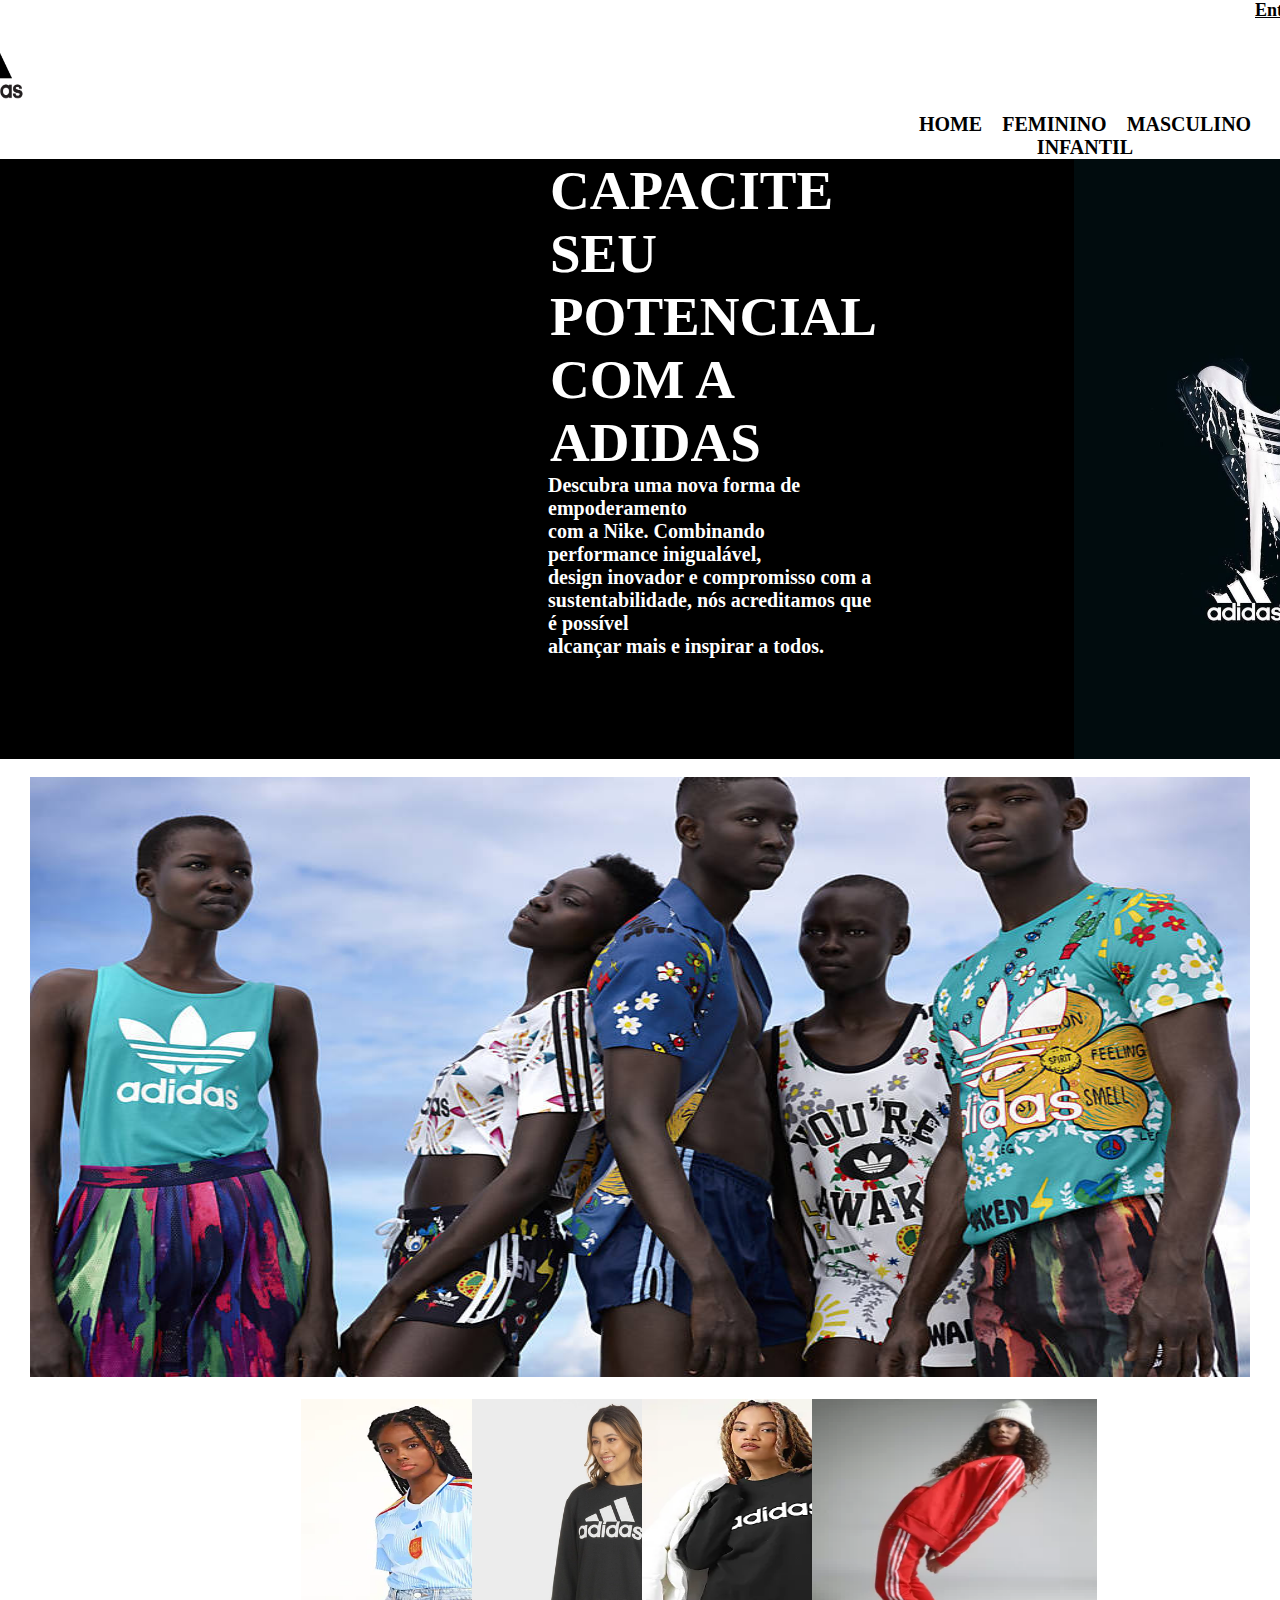
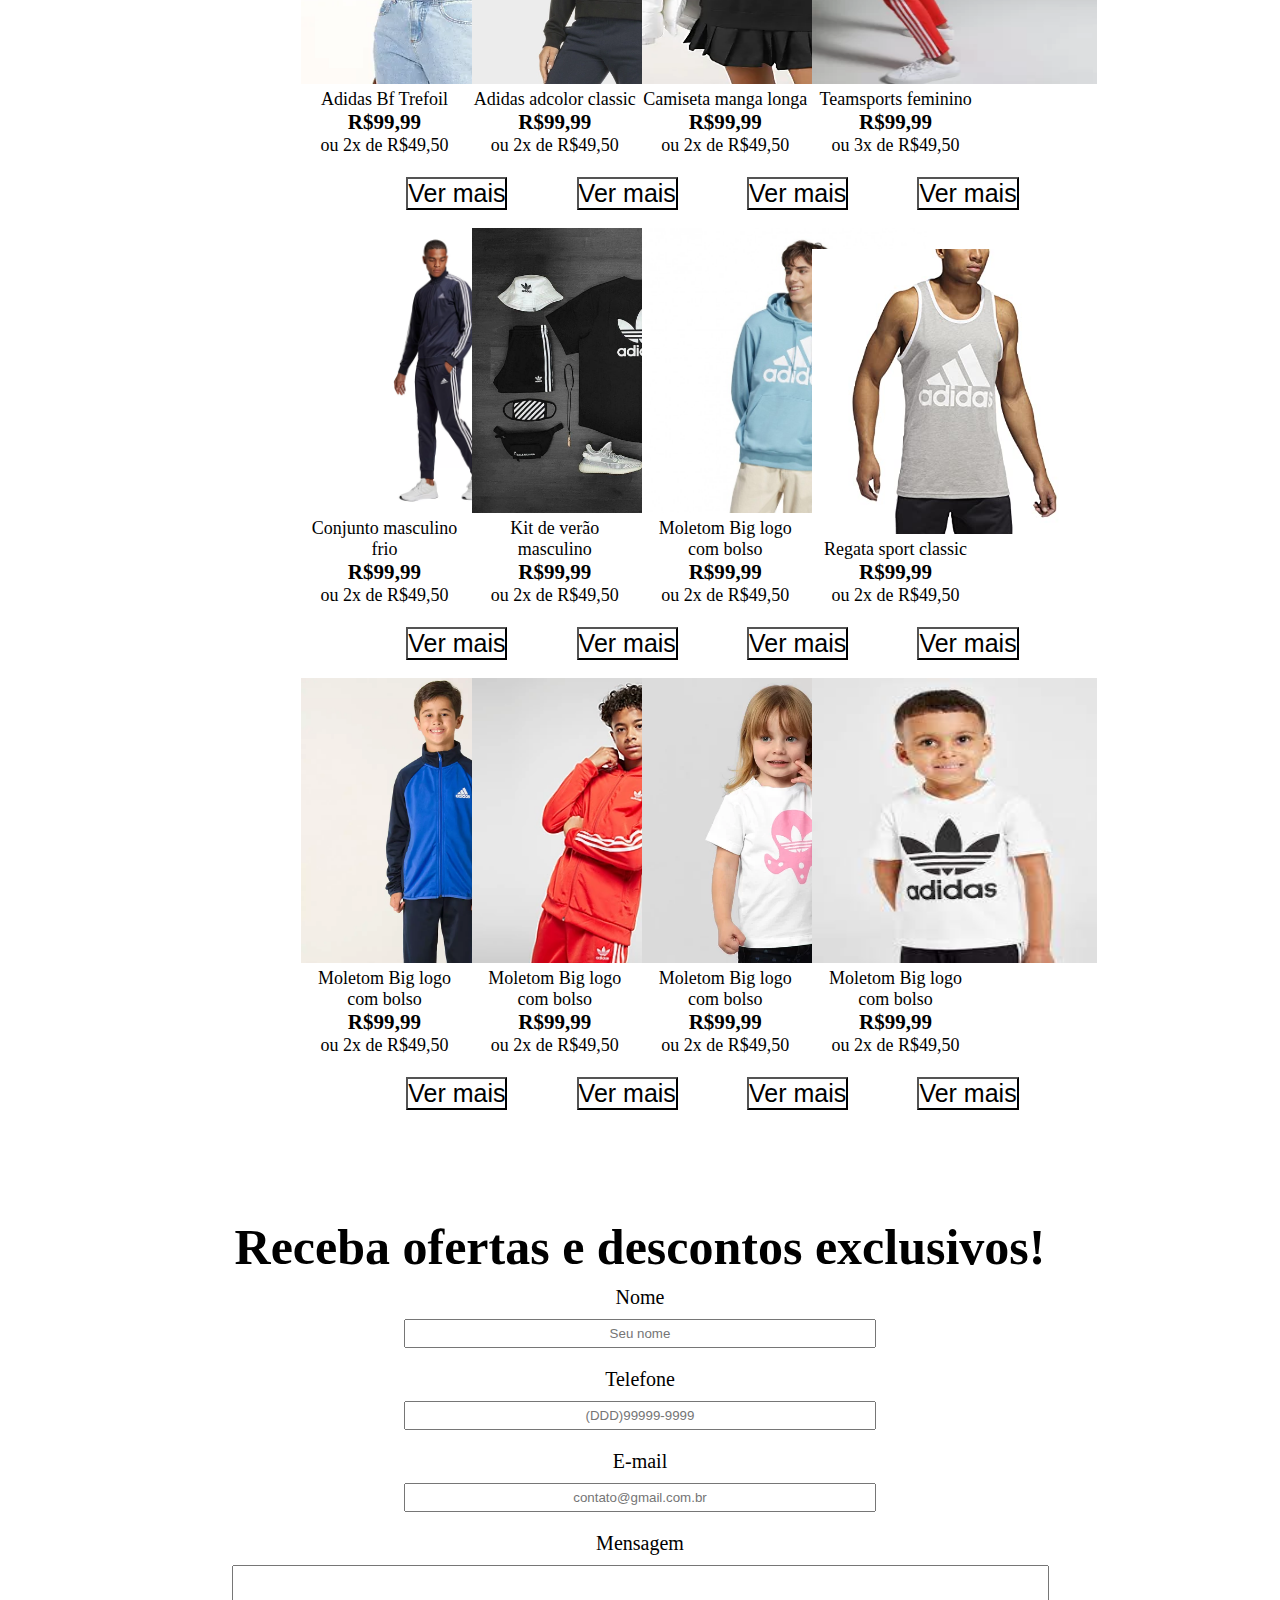
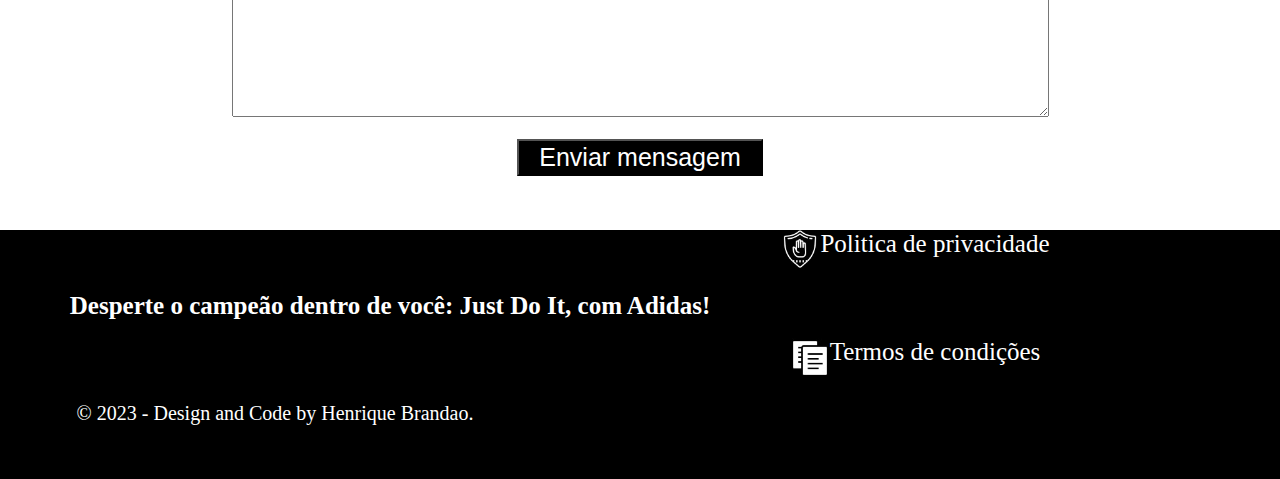
==== Adidas/index.html @ 067ecf52 "Add files via upload" ====
<!DOCTYPE html>
<html lang="Pt-br">
<head>
    <meta charset="UTF-8">
    <meta name="viewport" content="width=device-width, initial-scale=1.0">
    <title>Adidas</title>
    <link rel="stylesheet" href="./style/style.css">
</head>
<body>
    <div class="entrar">
     <strong><p><a href="login.html" style="color: black; text-decoration: underline;">Entrar</a></p></strong>
    </div><br>
<img class="logo" src="./assets/logo.png">


    <nav class="hover-nav">
    <ul>
        <a><li><a class="decoracao-menu-nav" href="index.html"> Home</a></li>
        <li><a class="decoracao-menu-nav" href="Feminino.html">Feminino</a></li>
        <li><a class="decoracao-menu-nav" href="masculino.html">MAsculino</a></li>
        <li><a class="decoracao-menu-nav" href="infantil.html">Infantil</a></li>

    </ul>
    </nav>

    <main>
            <div class="container1" >
                <h1 class="titulo-apresentacao"><strong>CAPACITE SEU<br> POTENCIAL COM A <br>ADIDAS</strong><br><p class="sob-titulo-apresentacao" >Descubra uma nova forma de empoderamento<br> com a Nike. Combinando performance inigualável,<br> design inovador e compromisso com a<br> sustentabilidade, nós acreditamos que é possível<br> alcançar mais e inspirar a todos.</p></h1>
                
            
                <img class="ajuste-img-banner-propaganda" src="./assets/img banner de propaganda.png">
            </div><br>

            <img class="modelos" src="./assets/modelos.png"><br><br>







            <div class="produtos-femininos">
                
              <ul>

                <li>
                    <img src="./assets/Catalogo feminino/catalogo feminino peça 1.png" style="width: 285px; height: 285px;">
                    <p>Adidas Bf Trefoil</p>
                    <h3>R$99,99</h3>
                    <p>ou 2x de R$49,50</p><br>
                    <input class="botao" type="submit" value="Ver mais">
                </li>

                <li><img src="./assets/Catalogo feminino/peça 2.png" style="width: 285px; height: 285px;">
                    <p>Adidas adcolor classic</p>
                    <h3>R$99,99</h3>
                    <p>ou 2x de R$49,50</p><br>
                    <input class="botao"  type="submit" value="Ver mais">
                </li>

                <li>
                    <img src="./assets/Catalogo feminino/peça 3.png" style="width: 285px; height: 285px;">
                    <p>Camiseta manga longa</p>
                    <h3>R$99,99</h3>
                    <P>ou 2x de R$49,50</P><br>
                    <input class="botao"  type="submit" value="Ver mais">
                </li>

                <li>
                    <img src="./assets/Catalogo feminino/peça 4.png" style="width: 285px; height: 285px;">
                    <p>Teamsports feminino</p>
                    <h3>R$99,99</h3>
                    <p>ou 3x de R$49,50</p><br>
                    <input class="botao"  type="submit" value="Ver mais">
                </li>

              </ul><br> </div>











              <div class="produtos-masculinos">
              <ul>
                <li><img src="./assets/Catalogo maculino/conjunto masculino-frio.png" style="width: 285px; height: 285px;">
                    <p>Conjunto masculino frio</p>
                    <h3>R$99,99</h3>
                    <p>ou 2x de R$49,50</p><br>
                    <input class="botao"  type="submit" value="Ver mais">
                </li>

                <li><img src="./assets/Catalogo maculino/conjunto masculino.png" style="width: 285px; height: 285px;">
                    <p>Kit de verão masculino</p>
                    <h3>R$99,99</h3>
                    <p>ou 2x de R$49,50</p><br>
                    <input class="botao"  type="submit" value="Ver mais">
                </li>

                <li><img src="./assets/Catalogo maculino/Moletom masculino Big logo com bolso.png" style="width: 285px; height: 285px;">
                    <p>Moletom Big logo com bolso</p>
                    <h3>R$99,99</h3>
                    <p>ou 2x de R$49,50</p><br>
                    <input class="botao"  type="submit" value="Ver mais">
                </li>

                <li><img src="./assets/Catalogo maculino/Regata Sport classic.png" style="width: 285px; height: 285px;">
                    <p>Regata sport classic</p>
                    <h3>R$99,99</h3>
                    <p>ou 2x de R$49,50</p><br>
                    <input class="botao"  type="submit" value="Ver mais">
                </li>
              </ul><br>
              
            </div>







              <div class="produtos-infantil">
              <ul>
                <li><img src="./assets/Catalogo infantil/agasalho Infantil masculino.png" style="width: 285px; height: 285px;">
                    <p>Moletom Big logo com bolso</p>
                    <h3>R$99,99</h3>
                    <p>ou 2x de R$49,50</p><br>
                    <input class="botao"  type="submit" value="Ver mais">
                </li>
                <li><img src="./assets/Catalogo infantil/agasalho infantil.png" style="width: 285px; height: 285px;">
                    <p>Moletom Big logo com bolso</p>
                    <h3>R$99,99</h3>
                    <p>ou 2x de R$49,50</p><br>
                    <input class="botao"  type="submit" value="Ver mais">
                </li>
                <li><img src="./assets/Catalogo infantil/camiseta feminina infantil.png" style="width: 285px; height: 285px;" >
                    <p>Moletom Big logo com bolso</p>
                    <h3>R$99,99</h3>
                    <p>ou 2x de R$49,50</p><br>
                    <input class="botao"  type="submit" value="Ver mais">
                </li>
                <li><img src="./assets/Catalogo infantil/camiseta masculina infantil.png" style="width: 285px; height: 285px;">
                    <p>Moletom Big logo com bolso</p>
                    <h3>R$99,99</h3>
                    <p>ou 2x de R$49,50</p><br>
                    <input class="botao"  type="submit" value="Ver mais">
                </li>

            </ul>
 
            </div>

    </main><br><br><br><br><br><br>

    
    <form>
        <h1 style="font-size: 50px;">Receba ofertas e descontos exclusivos!</h1>
        <label for="nome" >Nome</label>
        <input type="text" id="nome" placeholder="Seu nome" class="input-padrao">

        <label for="Telefone">Telefone</label>
        <input type="text" id="Telefone" placeholder="(DDD)99999-9999" class="input-padrao">

        <label for="Email"> E-mail</label>
        <input type="text" id="E-mail" placeholder="contato@gmail.com.br" class="input-padrao">

        <label for="Mensagem">Mensagem</label>
        <textarea cols="100" rows="10" id="mensagem"></textarea><br><br>
        <button class="button">Enviar mensagem</button>
    </form><br><br><br>

    <footer style="background-color: black;">
       

            <div class="politica-de-privacidade">
              <img src="./assets/politica de privacidade.png.jpg" style="width: 40px; height: 40px;"> <p>Politica de privacidade</p>
            </div><br><br>

            <h3 style="color: white; margin-left: -500px; font-size: 25px;">Desperte o campeão dentro de você: Just Do It, com Adidas!</h3><br>

            <div class="termos-de-condicoes">
              <img src="./assets/termo e condicao.png.jpg" style="width: 40px; height: 40px;"> <p>Termos de condições</p>
            </div> 
            
        <p class="copyright" > &copy; 2023 - Design and Code by Henrique Brandao.</p><br><br><br>
    </footer>

   
    
</body>
</html>
---- Adidas/style/style.css ----
* {
    
    margin: 0;
    padding: 0;
    text-align: center;
    
}
.entrar {
    text-align: end;
    font-size: 18px; 
    margin-left: +1255px;  
}


.logo {
   width: 70px;
   height: 70px;
   margin-left: -1300px;
}





/***************************/

/*CSS PÁGINA DO USUÁRIO*/
.logo-pagina-login {
    width: 250px;
}

.input-login-usuario {
    padding: 5px 50px;
    
}
.h1-login-usuario {
    font-size: 40px;
}
.button-login-usuario {
    background-color: #000000;
    color: white;
    padding: 5px 70px;
}
.button-login-criar-conta {
    background-color: #000000;
    padding: 5px 58px;
    
}
.botao-criar-conta2 {
    background-color: #000000;
    color: #000000;
    text-decoration: none;
    padding: 5px 30px;
}
.logo-conta-criada-com-sucesso {
    width: 120px;
}
.botao-voltar-ao-menu-inicial {
    background-color: #000000;
    color: white;
    padding: 5px 30px;
}


/*****************************/





nav li {
    
    display: inline;
    margin:0 0 0 15px;
 
}

nav {
    text-transform:uppercase;
    color: black;
    font-weight: bold;
    font-size: 20px;
    margin-left: +875px;
}
.decoracao-menu-nav {
    text-decoration: none;
    color: #000000;
}
.hover-nav :hover{
    color:rgb(136, 130, 130);
    text-decoration: none;
    
}

.container1 {
    color: white;
    background-color: #000000;
    display: flex;
}
.ajuste-img-banner-propaganda {
    width: 600px;
    height: 600px;
    margin-left: 200px;
}
.titulo-apresentacao {
    font-size: 55px;
    text-align: left;
    margin-left: +550px;
    
}
.sob-titulo-apresentacao {
    font-size: 20px;
    text-align: left;
    margin-left: -2px;
}
.modelos {
    width: 1220px;
    height: 600px;
   
}


.produtos-femininos li {
    display:inline-block;
    text-align: center;
    width: 13%;
    font-size: 18px;
    text-align: left; 
    
      
}
.produtos-masculinos li {
    display:inline-block;
    text-align: center;
    width: 13%;
    font-size: 18px;
    text-align: left; 
    
      
}
.produtos-infantil li {
    display:inline-block;
    text-align: center;
    width: 13%;
    font-size: 18px;
    text-align: left; 
    
}
.botao {
    font-size: 25px;
    background-color: white;
    margin-left: +105px;
    

}
form label, form p {
    display: block;
    font-size: 20px;
    margin: 10px 0; /*para dar espaço entre as opções do formulario*/
   
}

.input-padrao {
    margin: 0 0 10px;
    padding: 5px 10px; /*Para alterar o tamanho da caixa de texto*/
    width: 35%;
    
}
.button {
    background-color: #000000;
    color: white;
    font-size:25px;
    padding: 2px 20px;
}
.botao-criar-conta {
    background-color: #000000;
    color: white;
    font-size: 18px;
}
.footer {
    flex-shrink: 0;
    background-color: black;
    padding: 40px 0;
    
    
}
.politica-de-privacidade {
    color: white;
    text-align: left;
    font-size: 25px;
    display: inline-flex;
    margin-left: +550px;
}
.termos-de-condicoes {
    color: white;
    font-size: 25px;
    display: inline-flex;
    margin-left: +550px;
    
}
.copyright {
    color: white;
    font-size: 20px;
    margin: 20px 0 0;
    margin-left: -730px;
}
.footer {
    position: absolute;
}
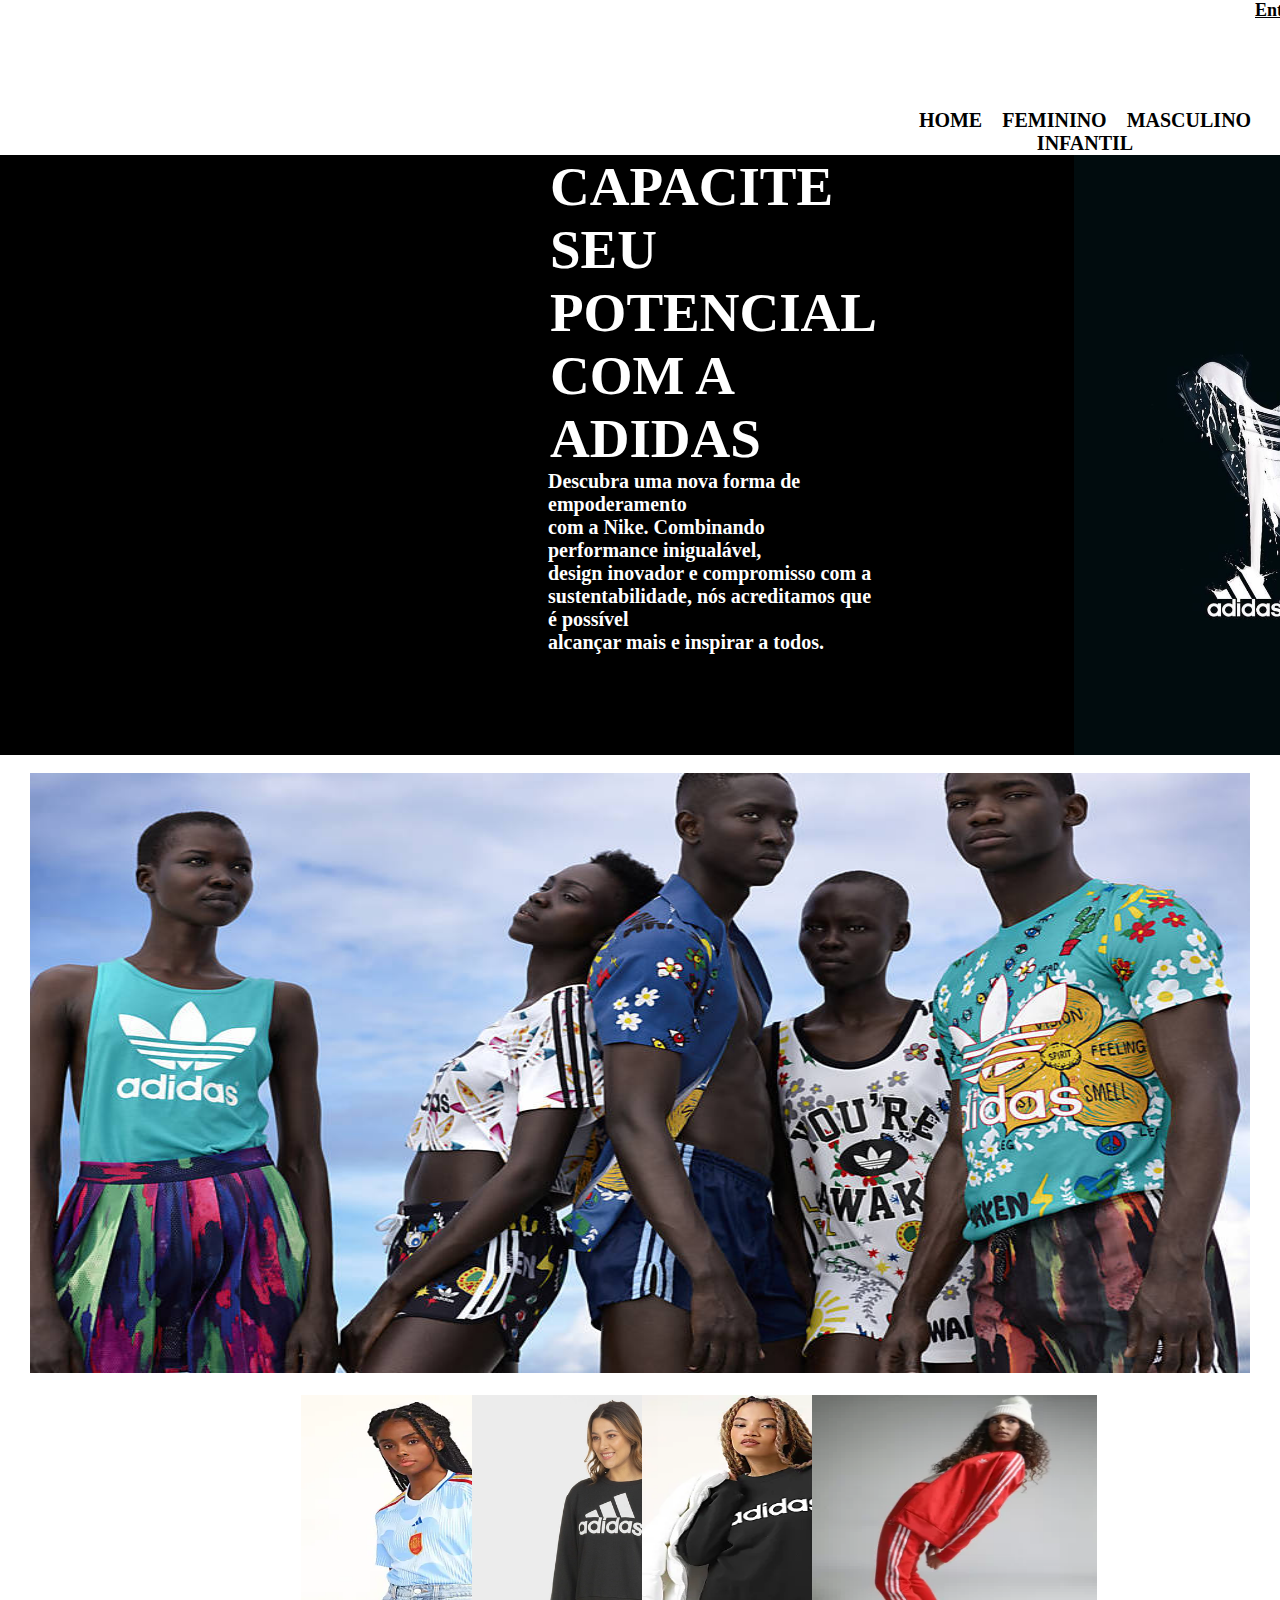
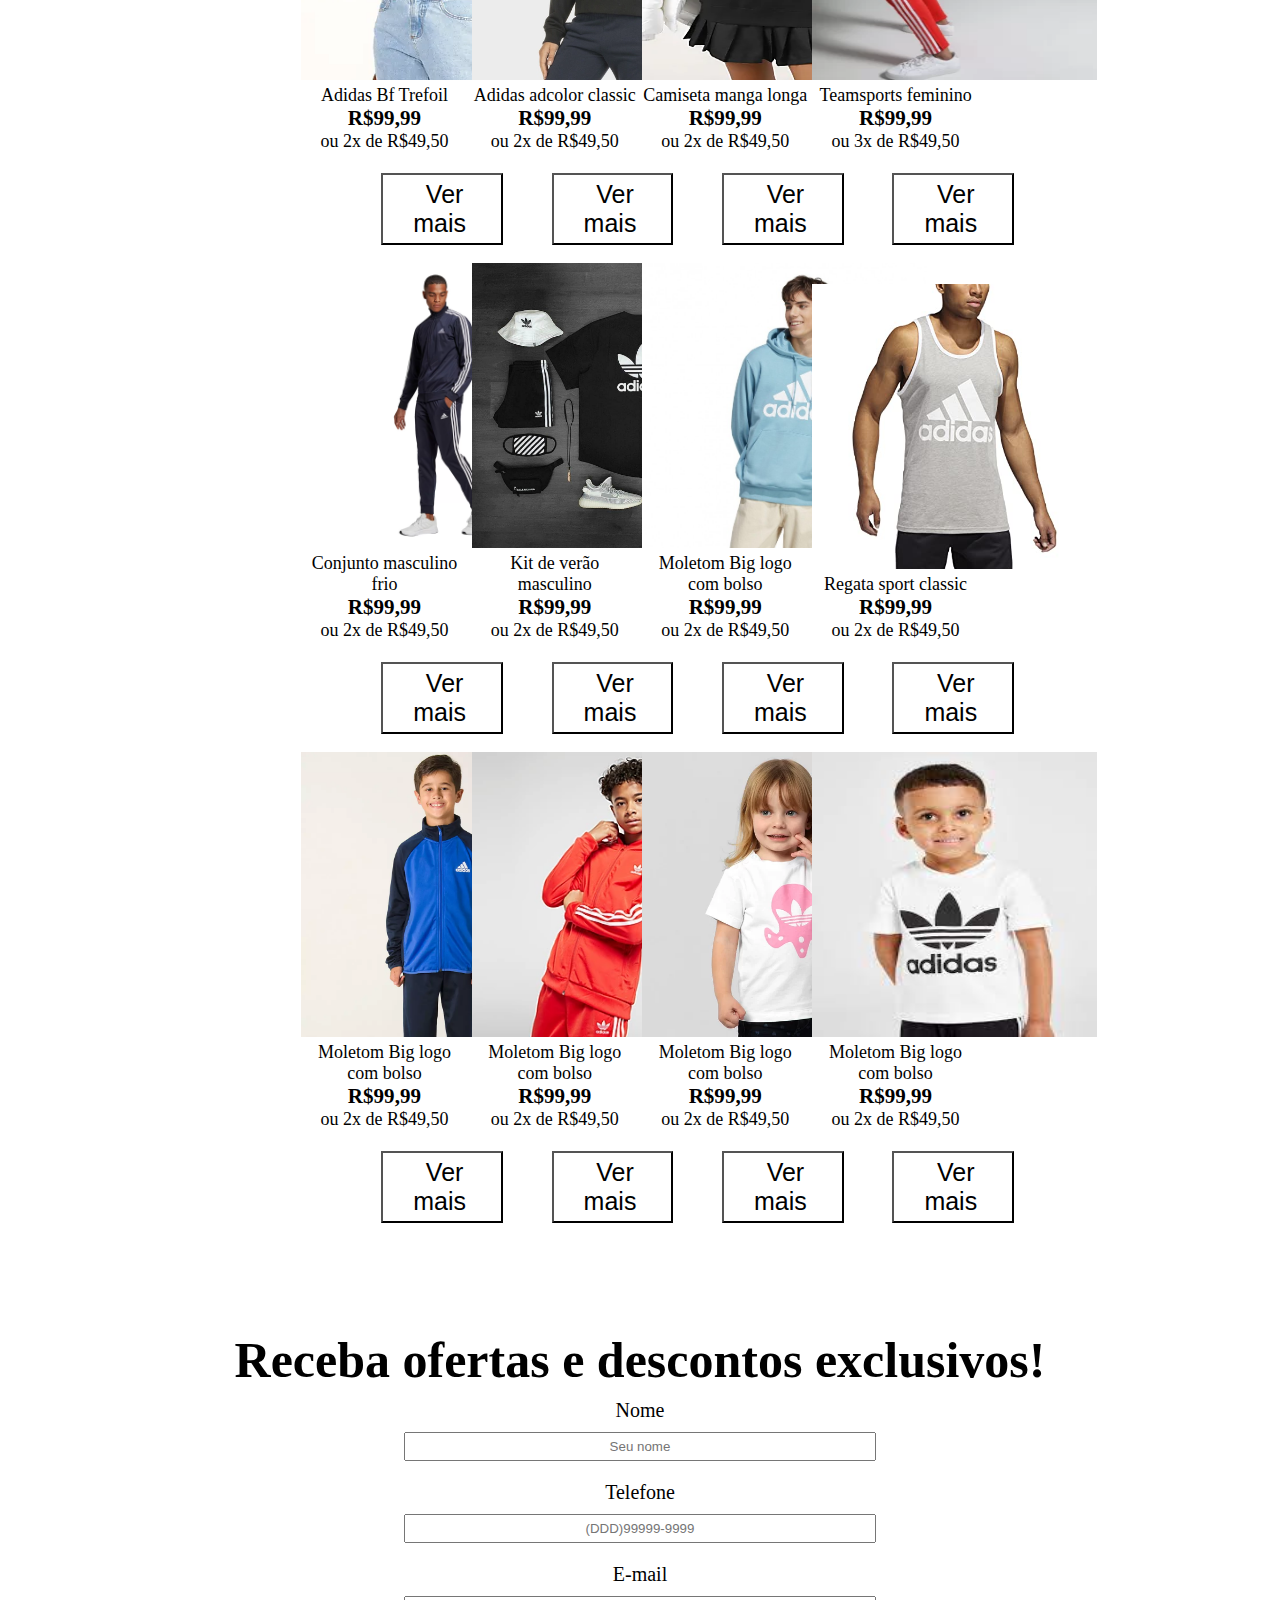
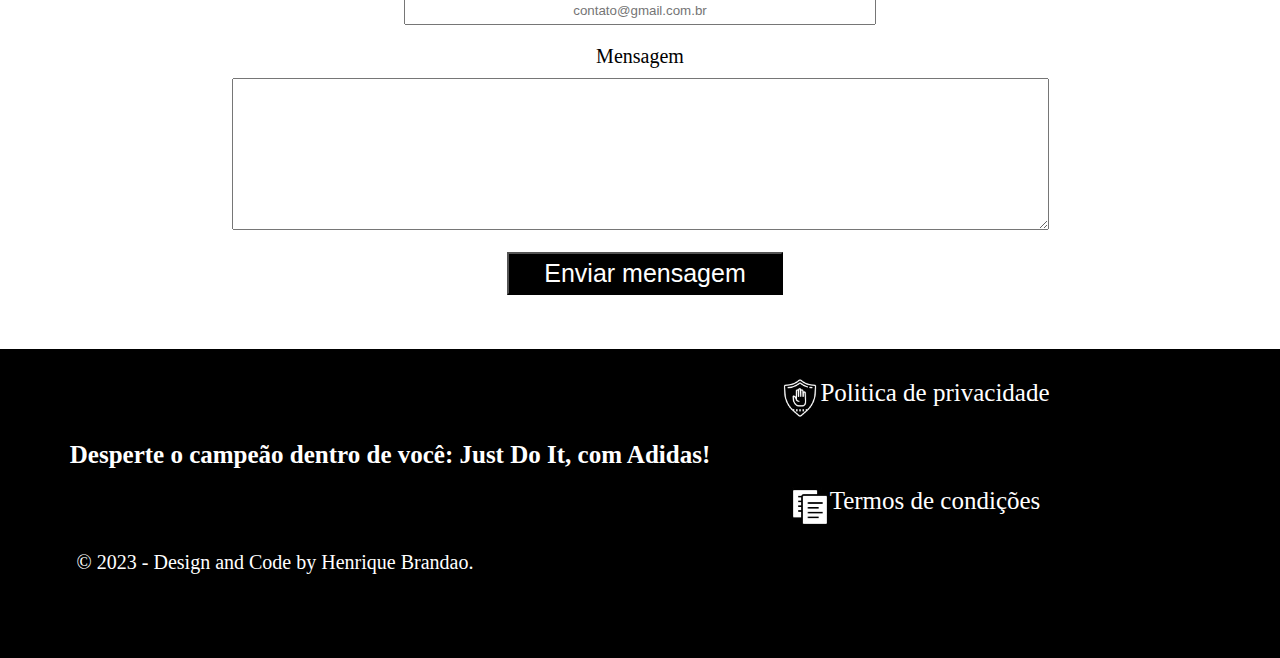
==== commit eb1f970c: "Add files via upload" ====
--- a/Adidas/index.html
+++ b/Adidas/index.html
@@ -12,7 +12,7 @@
     </div><br>
 <img class="logo" src="./assets/logo.png">
 
-
+<header class="cabecalho">
     <nav class="hover-nav">
     <ul>
         <a><li><a class="decoracao-menu-nav" href="index.html"> Home</a></li>
@@ -22,8 +22,9 @@
 
     </ul>
     </nav>
-
-    <main>
+    </header>
+
+    <section class="conteudo">
             <div class="container1" >
                 <h1 class="titulo-apresentacao"><strong>CAPACITE SEU<br> POTENCIAL COM A <br>ADIDAS</strong><br><p class="sob-titulo-apresentacao" >Descubra uma nova forma de empoderamento<br> com a Nike. Combinando performance inigualável,<br> design inovador e compromisso com a<br> sustentabilidade, nós acreditamos que é possível<br> alcançar mais e inspirar a todos.</p></h1>
                 
@@ -48,14 +49,14 @@
                     <p>Adidas Bf Trefoil</p>
                     <h3>R$99,99</h3>
                     <p>ou 2x de R$49,50</p><br>
-                    <input class="botao" type="submit" value="Ver mais">
+                    <button class="botao"><a href="Feminino.html" style=" padding: 5px 5px;  text-decoration: none; color: black;" >Ver mais</a></button> 
                 </li>
 
                 <li><img src="./assets/Catalogo feminino/peça 2.png" style="width: 285px; height: 285px;">
                     <p>Adidas adcolor classic</p>
                     <h3>R$99,99</h3>
                     <p>ou 2x de R$49,50</p><br>
-                    <input class="botao"  type="submit" value="Ver mais">
+                    <button class="botao"><a href="Feminino.html" style=" padding: 5px 5px;  text-decoration: none; color: black;" >Ver mais</a></button>
                 </li>
 
                 <li>
@@ -63,7 +64,7 @@
                     <p>Camiseta manga longa</p>
                     <h3>R$99,99</h3>
                     <P>ou 2x de R$49,50</P><br>
-                    <input class="botao"  type="submit" value="Ver mais">
+                    <button class="botao"><a href="Feminino.html" style=" padding: 5px 5px;  text-decoration: none; color: black;" >Ver mais</a></button>
                 </li>
 
                 <li>
@@ -71,7 +72,7 @@
                     <p>Teamsports feminino</p>
                     <h3>R$99,99</h3>
                     <p>ou 3x de R$49,50</p><br>
-                    <input class="botao"  type="submit" value="Ver mais">
+                    <button class="botao"><a href="Feminino.html" style=" padding: 5px 5px;  text-decoration: none; color: black;" >Ver mais</a></button>
                 </li>
 
               </ul><br> </div>
@@ -92,28 +93,28 @@
                     <p>Conjunto masculino frio</p>
                     <h3>R$99,99</h3>
                     <p>ou 2x de R$49,50</p><br>
-                    <input class="botao"  type="submit" value="Ver mais">
+                    <button class="botao"><a href="masculino.html" style=" padding: 5px 5px;  text-decoration: none; color: black;" >Ver mais</a></button>
                 </li>
 
                 <li><img src="./assets/Catalogo maculino/conjunto masculino.png" style="width: 285px; height: 285px;">
                     <p>Kit de verão masculino</p>
                     <h3>R$99,99</h3>
                     <p>ou 2x de R$49,50</p><br>
-                    <input class="botao"  type="submit" value="Ver mais">
+                    <button class="botao"><a href="masculino.html" style=" padding: 5px 5px;  text-decoration: none; color: black;" >Ver mais</a></button>
                 </li>
 
                 <li><img src="./assets/Catalogo maculino/Moletom masculino Big logo com bolso.png" style="width: 285px; height: 285px;">
                     <p>Moletom Big logo com bolso</p>
                     <h3>R$99,99</h3>
                     <p>ou 2x de R$49,50</p><br>
-                    <input class="botao"  type="submit" value="Ver mais">
+                    <button class="botao"><a href="masculino.html" style=" padding: 5px 5px;  text-decoration: none; color: black;" >Ver mais</a></button>
                 </li>
 
                 <li><img src="./assets/Catalogo maculino/Regata Sport classic.png" style="width: 285px; height: 285px;">
                     <p>Regata sport classic</p>
                     <h3>R$99,99</h3>
                     <p>ou 2x de R$49,50</p><br>
-                    <input class="botao"  type="submit" value="Ver mais">
+                    <button class="botao"><a href="masculino.html" style=" padding: 5px 5px;  text-decoration: none; color: black;" >Ver mais</a></button>
                 </li>
               </ul><br>
               
@@ -131,32 +132,32 @@
                     <p>Moletom Big logo com bolso</p>
                     <h3>R$99,99</h3>
                     <p>ou 2x de R$49,50</p><br>
-                    <input class="botao"  type="submit" value="Ver mais">
+                    <button class="botao"><a href="infantil.html" style=" padding: 5px 5px;  text-decoration: none; color: black;" >Ver mais</a></button>
                 </li>
                 <li><img src="./assets/Catalogo infantil/agasalho infantil.png" style="width: 285px; height: 285px;">
                     <p>Moletom Big logo com bolso</p>
                     <h3>R$99,99</h3>
                     <p>ou 2x de R$49,50</p><br>
-                    <input class="botao"  type="submit" value="Ver mais">
+                    <button class="botao"><a href="infantil.html" style=" padding: 5px 5px;  text-decoration: none; color: black;" >Ver mais</a></button>
                 </li>
                 <li><img src="./assets/Catalogo infantil/camiseta feminina infantil.png" style="width: 285px; height: 285px;" >
                     <p>Moletom Big logo com bolso</p>
                     <h3>R$99,99</h3>
                     <p>ou 2x de R$49,50</p><br>
-                    <input class="botao"  type="submit" value="Ver mais">
+                    <button class="botao"><a href="infantil.html" style=" padding: 5px 5px;  text-decoration: none; color: black;" >Ver mais</a></button>
                 </li>
                 <li><img src="./assets/Catalogo infantil/camiseta masculina infantil.png" style="width: 285px; height: 285px;">
                     <p>Moletom Big logo com bolso</p>
                     <h3>R$99,99</h3>
                     <p>ou 2x de R$49,50</p><br>
-                    <input class="botao"  type="submit" value="Ver mais">
+                    <button class="botao"><a href="infantil.html" style=" padding: 5px 5px;  text-decoration: none; color: black;" >Ver mais</a></button>
                 </li>
 
             </ul>
  
             </div>
 
-    </main><br><br><br><br><br><br>
+        </section><br><br><br><br><br><br>
 
     
     <form>
@@ -172,10 +173,12 @@
 
         <label for="Mensagem">Mensagem</label>
         <textarea cols="100" rows="10" id="mensagem"></textarea><br><br>
-        <button class="button">Enviar mensagem</button>
+
+        <button class="botao-enviar-mensagem"><a href="Feminino.html" style=" padding: 5px 5px;  text-decoration: none; color: white;" >Enviar mensagem</a></button>
+        
     </form><br><br><br>
 
-    <footer style="background-color: black;">
+    <footer class="rodape" style="background-color: black;">
        
 
             <div class="politica-de-privacidade">
--- a/Adidas/style/style.css
+++ b/Adidas/style/style.css
@@ -5,69 +5,27 @@
     text-align: center;
     
 }
+html, body {
+    min-height: 100%;
+}
+body {
+    display: flex;
+    flex-direction: column;
+}
 .entrar {
     text-align: end;
     font-size: 18px; 
     margin-left: +1255px;  
 }
-
-
+.entrar:hover {
+    -ms-transform: scale(1.1);
+    transform: scale(1.1);
+}
 .logo {
    width: 70px;
    height: 70px;
    margin-left: -1300px;
 }
-
-
-
-
-
-/***************************/
-
-/*CSS PÁGINA DO USUÁRIO*/
-.logo-pagina-login {
-    width: 250px;
-}
-
-.input-login-usuario {
-    padding: 5px 50px;
-    
-}
-.h1-login-usuario {
-    font-size: 40px;
-}
-.button-login-usuario {
-    background-color: #000000;
-    color: white;
-    padding: 5px 70px;
-}
-.button-login-criar-conta {
-    background-color: #000000;
-    padding: 5px 58px;
-    
-}
-.botao-criar-conta2 {
-    background-color: #000000;
-    color: #000000;
-    text-decoration: none;
-    padding: 5px 30px;
-}
-.logo-conta-criada-com-sucesso {
-    width: 120px;
-}
-.botao-voltar-ao-menu-inicial {
-    background-color: #000000;
-    color: white;
-    padding: 5px 30px;
-}
-
-
-/*****************************/
-
-
-
-
-
 nav li {
     
     display: inline;
@@ -89,6 +47,7 @@
 .hover-nav :hover{
     color:rgb(136, 130, 130);
     text-decoration: none;
+    
     
 }
 
@@ -149,8 +108,28 @@
 .botao {
     font-size: 25px;
     background-color: white;
-    margin-left: +105px;
+    color: #000000;
+    padding: 5px 30px;
+    margin-left: +80px;
     
+
+}
+.botao:hover {
+    
+        -ms-transform: scale(1.1);
+        transform: scale(1.1);
+}
+.botao-enviar-mensagem {
+    font-size: 25px;
+    background-color: black;
+    color: white;
+    padding: 5px 30px;
+    margin-left: +10px;
+
+}
+.botao-enviar-mensagem:hover {
+    -ms-transform: scale(1.1);
+    transform: scale(1.1);
 
 }
 form label, form p {
@@ -177,12 +156,12 @@
     color: white;
     font-size: 18px;
 }
-.footer {
+.rodape {
     flex-shrink: 0;
     background-color: black;
-    padding: 40px 0;
-    
-    
+    color: white;
+    padding: 30px;
+    text-align: center;
 }
 .politica-de-privacidade {
     color: white;
